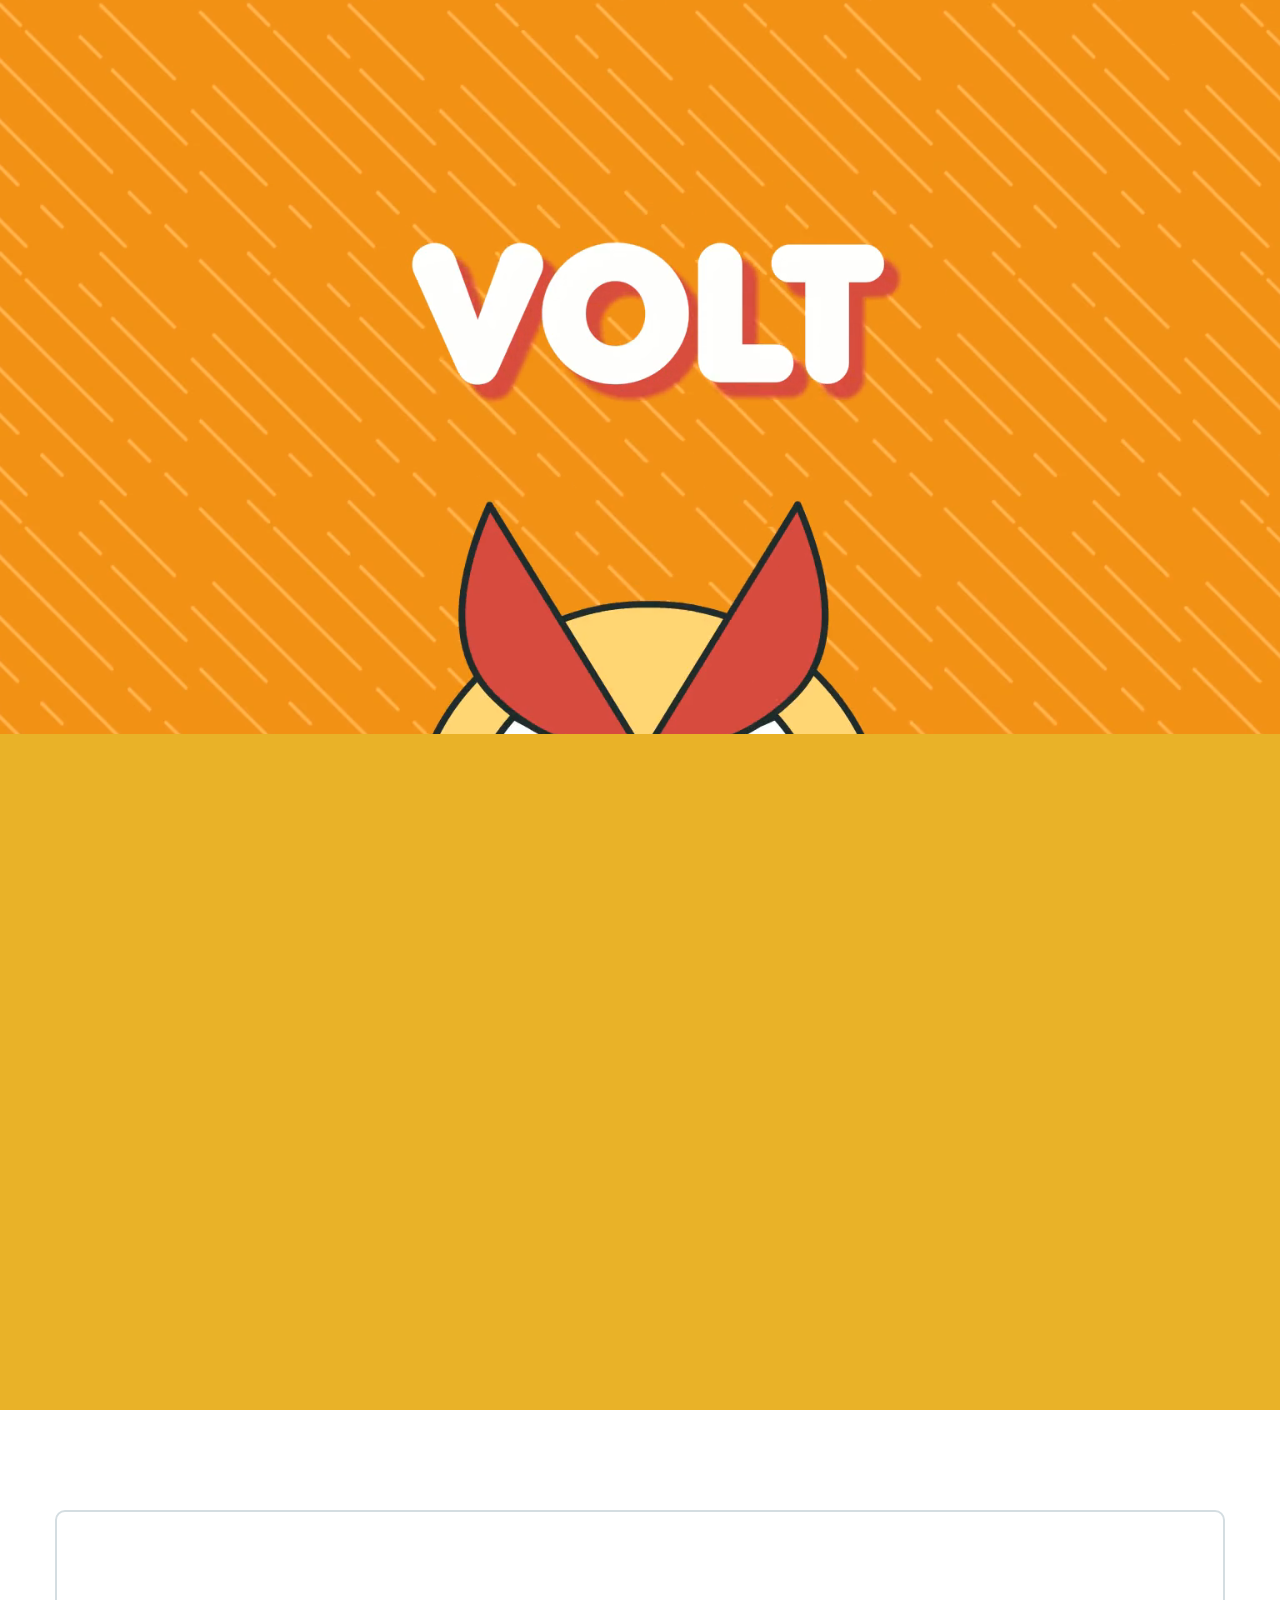
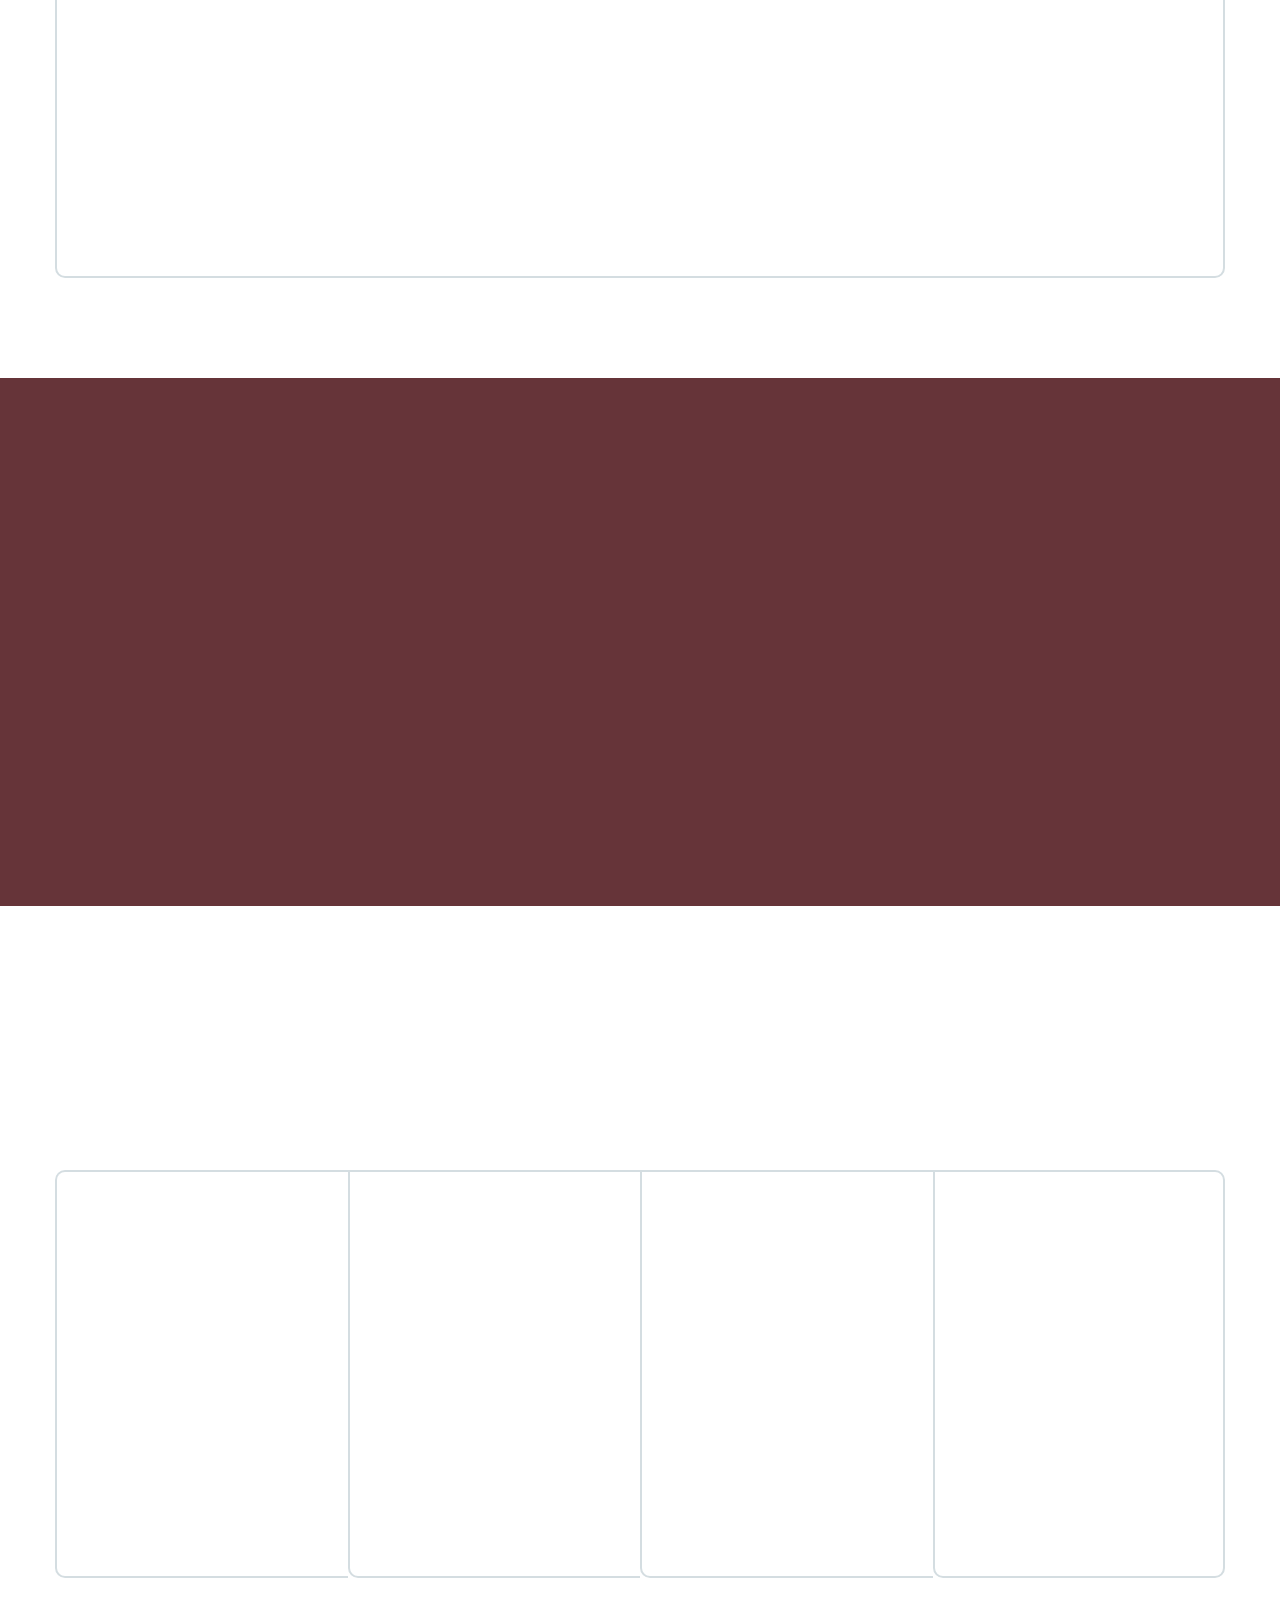
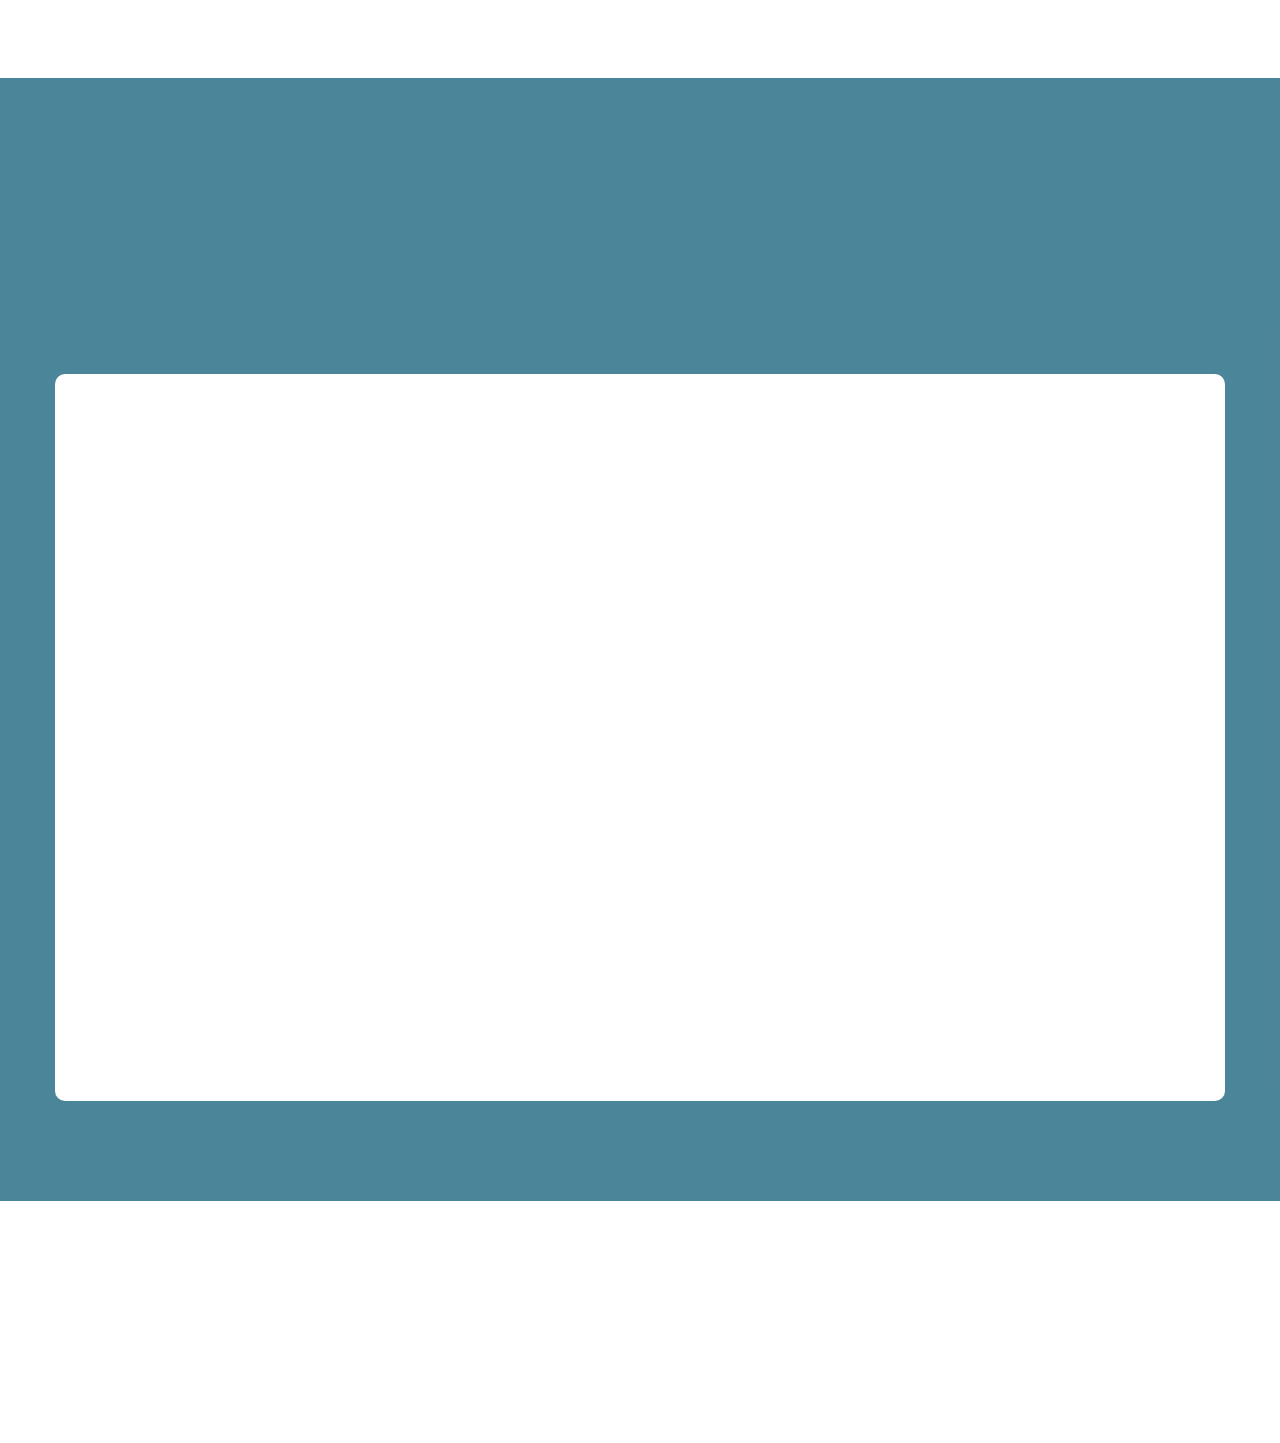
==== index.html @ 89c68f74 "Add files via upload" ====
<!DOCTYPE html>
<html lang="en">
<head>
<meta charset="utf-8" >
<title>Liga das Corujas</title>
<meta name="viewport" content="width=device-width, initial-scale=1">
<link rel="icon" href="i/favicon.png" type="image/x-icon">
<!-- Google Fonts -->
<link href="https://fonts.googleapis.com/css2?family=Encode+Sans:wght@100;200;300;400;500;600;700;800;900&family=Encode+Sans:wght@100;200;300;400;500;600;700;800;900&display=swap" rel="stylesheet">
<!-- Bootstrap 4.5.2 CSS -->
<link rel="stylesheet" href="https://stackpath.bootstrapcdn.com/bootstrap/4.5.2/css/bootstrap.min.css" integrity="sha384-JcKb8q3iqJ61gNV9KGb8thSsNjpSL0n8PARn9HuZOnIxN0hoP+VmmDGMN5t9UJ0Z" crossorigin="anonymous">
<!-- Slick 1.8.1 jQuery plugin CSS (Sliders) -->
<link rel="stylesheet" type="text/css" href="https://cdn.jsdelivr.net/npm/slick-carousel@1.8.1/slick/slick.css"/>
<!-- Fancybox 3 jQuery plugin CSS (Open images and video in popup) -->
<link rel="stylesheet" href="https://cdn.jsdelivr.net/gh/fancyapps/fancybox@3.5.7/dist/jquery.fancybox.min.css" />
<!-- AOS 2.3.4 jQuery plugin CSS (Animations) -->
<link href="https://unpkg.com/aos@2.3.4/dist/aos.css" rel="stylesheet">
<!-- FontAwesome CSS -->
<link rel="stylesheet" href="https://cdnjs.cloudflare.com/ajax/libs/font-awesome/5.13.0/css/all.min.css">
<!-- Startup CSS (Styles for all blocks) - Remove ".min" if you would edit a css code -->
<link href="css/style.css" rel="stylesheet" />
<!-- jQuery 3.5.1 -->
<script src="https://code.jquery.com/jquery-3.5.1.min.js"></script>
</head> 
<body>

<header class="pt-195 pb-110 bg-light header_1">
    <video class="bg_video" src="videos/vinheta-liga-final.mp4" autoplay loop playsinline muted></video>
    <nav class=" pt-30 pb-30 mt-30">
        <div class="container px-xl-0">
            <div class="row justify-content-center align-items-center f-18 medium">
                <div class="col-lg-3">
                    <a href="#" class="link img_link">
                        <img src="i/logo@100x.png" alt="Logo" class="img-fluid" data-aos="fade-down" data-aos-delay="1200">
                    </a>
                </div>
                <div class="col-lg-6 text-center" data-aos="fade-down" data-aos-delay="900">
                    <a href="#" class="link color-heading mx-15 bold">
                        Home
                    </a>
                    <a href="#habilidades" class="link color-heading mx-15">
                        Habilidades Desenvolvidas
                    </a>
                    <a href="#planos" class="link color-heading mx-15">
                        Planos
                    </a>
                    <a href="#equipe" class="link color-heading mx-15">
                        Equipe
                    </a>
                </div>
                <div class="col-lg-3 col-md-4 col-sm-6 d-flex justify-content-end align-items-center" data-aos="fade-down" data-aos-delay="1200">
                    <a href="#" class="link mr-20 color-heading">
                        Entre
                    </a>
                    <a href="#" class="btn sm action-1">
                        Cadastre-se
                    </a>
                </div>
            </div>
        </div>
    </nav>
    <div class="container mt-120 mb-100">
        <div class="mb-3 text-center d-block d-xl-none">
            <a href="#" class="link img_link">
                <img src="i/logo.svg" alt="Logo" class="img-fluid" data-aos="fade-down" data-aos-delay="0">
            </a>
        </div>
        <h1 class="big text-center" data-aos="fade-down" data-aos-delay="0">
            Liga das Corujas
        </h1>
<!--
        <div class="mw-600 mx-auto mt-30 f-22 color-heading text-center text-adaptive" data-aos="fade-down" data-aos-delay="300">
            Invente, tente, faça desafios incríveis
        </div>
-->
        <div class="mt-80 text-center buttons" data-aos="fade-down" data-aos-delay="600">
            <div>
                <a href="#saiba" class="link mt-15 action-1 f-18 medium">
                    Saiba Mais
                </a>
            </div>
        </div>
    </div>
</header>
    
<!-- Content 2 -->
<section id="saiba" class="pt-105 pb-95 bg-action-1 content_2">
    <div class="container px-xl-0 text-center">
        <div class="row justify-content-center">
            <div class="col-xl-8 col-lg-10">
                <h2 data-aos="fade-down" data-aos-delay="0">
                    Aquele Slogan que vende
                </h2>
            </div>
            <div class="col-xl-7 col-lg-9 col-md-10">
                <div class="mt-35 f-18 medium color-white op-7 text-adaptive" data-aos="fade-down" data-aos-delay="300">
                    Bem aqui para a pessoa não ter dúvida e listar todas as buzzwords necessárias para que a pessoa se comova e perceba que esse projeto tem tudo a ver com ela!
                    Bem aqui para a pessoa não ter dúvida e listar todas as buzzwords necessárias para que a pessoa se comova e perceba que esse projeto tem tudo a ver com ela!
                    Bem aqui para a pessoa não ter dúvida e listar todas as buzzwords necessárias para que a pessoa se comova e perceba que esse projeto tem tudo a ver com ela!
                </div>
                <div class="mt-35 f-18 medium color-white op-7 text-adaptive" data-aos="fade-down" data-aos-delay="300">
                    Bem aqui para a pessoa não ter dúvida e listar todas as buzzwords necessárias para que a pessoa se comova e perceba que esse projeto tem tudo a ver com ela!
                    Bem aqui para a pessoa não ter dúvida e listar todas as buzzwords necessárias para que a pessoa se comova e perceba que esse projeto tem tudo a ver com ela!
                    Bem aqui para a pessoa não ter dúvida e listar todas as buzzwords necessárias para que a pessoa se comova e perceba que esse projeto tem tudo a ver com ela!
                </div>
            </div>
        </div>
    </div>
</section>

<section class="pt-100 pb-100 bg-light text-center call_to_action_2">
    <div class="container px-xl-0">
        <div class="px-110 pt-80 pb-80 radius10 inner">
            <h2 class="mb-40 small" data-aos="fade-down" data-aos-delay="0">
                Pensamento inventido por meio das histórias mais bizarras e com aprendizado na prática!
            </h2>
            <div data-aos="fade-down" data-aos-delay="300">
                <a href="#" class="btn lg action-1">
                    Comece já por R$19
                </a>
            </div>
        </div>
    </div>
</section>

<section id="habilidades" class="pt-105 pb-45 bg-dark text-center feature_1">
    <div class="container px-xl-0">
        <div class="row justify-content-center">
            <div class="col-xl-10">
                <h2 class="mb-45 small color-white" data-aos="fade-down" data-aos-delay="0">
                    Habilidades Desenvolvidas
                </h2>
                <div class="row justify-content-center">
                    <div class="col-md-4 mb-50" data-aos="fade-down" data-aos-delay="300">
                        <i class="fas fa-briefcase f-60 action-3">
                        </i>
                        <div class="mt-20 mb-25 f-22 title color-white">
                            Se vira nos
                            <br>Trinta
                        </div>
                        <div class="color-heading text-adaptive">
                            Eu sou brasileiro e não desisto nunca né? Porque não dobrar a meta então!
                        </div>
                    </div>
                    <div class="col-md-4 mb-50" data-aos="fade-down" data-aos-delay="600">
                        <i class="fas fa-compress-arrows-alt f-60 action-3">
                        </i>
                        <div class="mt-20 mb-25 f-22 title color-white">
                            Lógica
                            <br>Gambiarrística
                        </div>
                        <div class="color-heading text-adaptive">
                            Aprenda um pouco do jeitinho brasileiro com quem saber fazer?
                        </div>
                    </div>
                    <div class="col-md-4 mb-50" data-aos="fade-down" data-aos-delay="900">
                        <i class="fas fa-desktop f-60 action-3">
                        </i>
                        <div class="mt-20 mb-25 f-22 title color-white">
                            Digital 
                            <br>Roots
                        </div>
                        <div class="color-heading text-adaptive">
                            Já que estamos aqui, vamos aprender essa joça também!
                        </div>
                    </div>
                </div>
            </div>
        </div>
    </div>
</section>
                    <!-- Pricing table 1 -->
<section id="planos"class="pt-105 pb-100 bg-light text-center pricing_table_1">
    <div class="container px-xl-0">
        <h2 class="small" data-aos="fade-down" data-aos-delay="0">
            Planos
        </h2>
        <div class="mt-15 mb-60 f-22 color-heading text-adaptive" data-aos="fade-down" data-aos-delay="300">
            Comece com o plano avoador. E siga dando asas a sua criatividade. Red Bull blablablá.
        </div>
        <div class="row align-items-start no-gutters">
            <div class="col-lg-3">
                <div class="pt-45 radius10 noradius_right noborder_right block">
                    <div class="f-22 title" data-aos="fade-down" data-aos-delay="0">
                        Passarinho
                    </div>
                    <div class="mt-10 mb-35 color-heading subtitle" data-aos="fade-down" data-aos-delay="0">
                        Forever Free
                    </div>
                    <div data-aos="fade-down" data-aos-delay="0">
                        <div class="d-inline-block f-58 relative price">
                            <span class="absolute f-16">
                                R$
                            </span>
                            <b>
                                0
                            </b>
                        </div>
                    </div>
                    <div data-aos="fade-down" data-aos-delay="0">
                        <a href="#" class="btn mt-40 mb-40 border-gray color-main">
                            Comece
                        </a>
                    </div>
                    <div class="item" data-aos="fade-down" data-aos-delay="0">
                        1 Invenção
                    </div>
                </div>
            </div>
            <div class="col-lg-3">
                <div class="pt-45 noborder_right block">
                    <div class="f-22 title" data-aos="fade-down" data-aos-delay="300">
                        Avoador
                    </div>
                    <div class="mt-10 mb-35 color-heading subtitle" data-aos="fade-down" data-aos-delay="300">
                        Perfeito para começar
                    </div>
                    <div data-aos="fade-down" data-aos-delay="300">
                        <div class="d-inline-block f-58 relative price">
                            <span class="absolute f-16">
                                R$
                            </span>
                            <b>
                                19
                            </b>
                        </div>
                    </div>
                    <div data-aos="fade-down" data-aos-delay="300">
                        <a href="#" class="btn mt-40 mb-40 action-1">
                            Comece já!
                        </a>
                    </div>
                    <div class="item" data-aos="fade-down" data-aos-delay="300">
                        10 Invenções
                    </div>
<!--
                    <div class="item" data-aos="fade-down" data-aos-delay="300">
                        Unlimited Projects
                    </div>
                    <div class="item" data-aos="fade-down" data-aos-delay="300">
                        Unlimited Ideas
                    </div>
-->
                </div>
            </div>
            <div class="col-lg-3">
                <div class="pt-45 noborder_right block">
                    <div class="f-22 title" data-aos="fade-down" data-aos-delay="600">
                        Santos Dumont
                    </div>
                    <div class="mt-10 mb-35 color-heading subtitle" data-aos="fade-down" data-aos-delay="600">
                        Cheio de desafios
                    </div>
                    <div data-aos="fade-down" data-aos-delay="600">
                        <div class="d-inline-block f-58 relative price">
                            <span class="absolute f-16">
                                R$
                            </span>
                            <b>
                                49
                            </b>
                        </div>
                    </div>
                    <div data-aos="fade-down" data-aos-delay="600">
                        <a href="#" class="btn mt-40 mb-40 border-gray color-main">
                            Comece agora
                        </a>
                    </div>
                    <div class="item" data-aos="fade-down" data-aos-delay="600">
                        100 Invenções
                    </div>
<!--
                    <div class="item" data-aos="fade-down" data-aos-delay="600">
                        Unlimited Projects
                    </div>
                    <div class="item" data-aos="fade-down" data-aos-delay="600">
                        Unlimited Users
                    </div>
                    <div class="item" data-aos="fade-down" data-aos-delay="600">
                        Unlimited Dates
                    </div>
-->
                </div>
            </div>
            <div class="col-lg-3">
                <div class="pt-45 radius10 noradius_left block">
                    <div class="f-22 title" data-aos="fade-down" data-aos-delay="900">
                        Corujão
                    </div>
                    <div class="mt-10 mb-35 color-heading subtitle" data-aos="fade-down" data-aos-delay="900">
                        Apenas Comece
                    </div>
                    <div data-aos="fade-down" data-aos-delay="900">
                        <div class="d-inline-block f-58 relative price">
                            <span class="absolute f-16">
                                R$
                            </span>
                            <b>
                                99
                            </b>
                        </div>
                    </div>
                    <div data-aos="fade-down" data-aos-delay="900">
                        <a href="#" class="btn mt-40 mb-40 border-gray color-main">
                            Apenas Comece
                        </a>
                    </div>
                    <div class="item" data-aos="fade-down" data-aos-delay="900">
                        Todas as invenções possíveis
                    </div>
<!--
                    <div class="item" data-aos="fade-down" data-aos-delay="900">
                        Unlimited Projects
                    </div>
                    <div class="item" data-aos="fade-down" data-aos-delay="900">
                        Unlimited Users
                    </div>
                    <div class="item" data-aos="fade-down" data-aos-delay="900">
                        Unlimited Dates
                    </div>
                    <div class="item" data-aos="fade-down" data-aos-delay="900">
                        Unlimited File Recovery
                    </div>
-->
                </div>
            </div>
        </div>
    </div>
</section>
    
<section id="equipe" class="pt-105 pb-100 bg-action-3 text-center color-filter-dark-4 team_2">
<!--                                            <section class="pt-105 pb-100 bg-action-3 text-center color-filter-dark-4 team_2" data-bg-src="i/fundo-textura-04.png" data-bg-src-2x="i/fundo-textura-04.png">-->
    <div class="container px-xl-0">
        <div class="row justify-content-center color-white">
            <div class="col-xl-8 col-lg-10">
                <h2 class="small" data-aos="fade-down" data-aos-delay="0">
                    Equipe
                </h2>
                <div class="mt-15 f-22 op-7 text-adaptive" data-aos="fade-down" data-aos-delay="0">
                    Festa estranha com gente muito esquisita,
                    <br>favor não alimentar nenhum dos designers.
                </div>
            </div>
        </div>
        <div class="mt-60 radius10 bg-light">
            <div class="row no-gutters">
                <div class="col-md-4 pt-65 pb-70" data-aos="fade-down" data-aos-delay="0">
                    <img src="i/Erica.webp" alt="" class="radius_full">
                    <div class="mt-30 mb-15 f-22 title">
                        Erica Ide Scopacasa
                    </div>
                    <div>
                        <a href="#" class="f-22 link color-heading mx-15" target="_blank">
                            <i class="fab fa-twitter">
                            </i>
                        </a>
                        <a href="#" class="f-22 link color-heading mx-15" target="_blank">
                            <i class="fab fa-facebook-square">
                            </i>
                        </a>
                        <a href="#" class="f-22 link color-heading mx-15" target="_blank">
                            <i class="fab fa-dribbble">
                            </i>
                        </a>
                    </div>
                </div>
                <div class="col-md-4 pt-65 pb-70 bordered" data-aos="fade-down" data-aos-delay="300">
                    <img src="i/Victor.webp" alt="" class="radius_full">
                    <div class="mt-30 mb-15 f-22 title">
                        Victor Ide Scopacasa
                    </div>
                    <div>
                        <a href="#" class="f-22 link color-heading mx-15" target="_blank">
                            <i class="fab fa-twitter">
                            </i>
                        </a>
                        <a href="#" class="f-22 link color-heading mx-15" target="_blank">
                            <i class="fab fa-facebook-square">
                            </i>
                        </a>
                        <a href="#" class="f-22 link color-heading mx-15" target="_blank">
                            <i class="fab fa-behance">
                            </i>
                        </a>
                    </div>
                </div>
                <div class="col-md-4 pt-65 pb-70" data-aos="fade-down" data-aos-delay="600">
                    <img src="i/Lisa.webp" alt="" class="radius_full">
                    <div class="mt-30 mb-15 f-22 title">
                        Lisandra Rodriguez
                    </div>
                    <div>
                        <a href="#" class="f-22 link color-heading mx-15" target="_blank">
                            <i class="fab fa-twitter">
                            </i>
                        </a>
                        <a href="#" class="f-22 link color-heading mx-15" target="_blank">
                            <i class="fab fa-git">
                            </i>
                        </a>
                    </div>
                </div>
            </div>
        </div>
<!--
        <div data-aos="fade-down" data-aos-delay="0">
            <a href="#" class="btn mt-70 border-transparent-white">
                View Our Team
            </a>
        </div>
-->
    </div>
</section>

                                <!-- Footer 1 -->
<footer class="pt-75 pb-65 bg-light text-center footer_1">
    <div class="container px-xl-0">
        <div class="row justify-content-between align-items-center lh-40 links">
            <div class="col-lg-4 col-sm-6 text-sm-right text-lg-left order-1 order-lg-0" data-aos="fade-down" data-aos-delay="300">
                <a href="#" class="link mr-15 color-main">
                    ligadascorujas@bugo.design
                </a>
<!--
                <a href="#" class="link mx-15 color-main">
                    Policy
                </a>
                <a href="#" class="link mx-15 color-main">
                    Terms
                </a>
-->
            </div>
            <div class="mb-10 mb-lg-0 col-lg-auto order-0">
                <a href="#" class="link img_link">
                    <img src="i/logo@100x.png" alt="Logo" class="img-fluid" data-aos="fade-down" data-aos-delay="0">
                </a>
            </div>
            <div class="col-lg-4 col-sm-6 text-sm-left text-lg-right order-2 order-lg-0" data-aos="fade-down" data-aos-delay="300">
<!--
                <a href="#" class="link mr-15 color-main">
                    Contacts
                </a>
-->
                <a href="#" class="mx-15 link color-main">
                    <i class="fab fa-twitter">
                    </i>
                </a>
                <a href="#" class="mx-15 link color-main">
                    <i class="fab fa-facebook-square">
                    </i>
                </a>
                <a href="#" class="ml-15 link color-main">
                    <i class="fab fa-instagram">
                    </i>
                </a>
            </div>
        </div>
<!--
        <div class="row justify-content-center">
            <div class="mt-10 col-xl-4 col-lg-5 col-md-6 col-sm-8" data-aos="fade-down" data-aos-delay="0">
                <div class="color-heading text-adaptive">
                    Be sure to take a look at our Terms of Use 
                    <br>and Privacy Policy
                </div>
            </div>
        </div>
-->
    </div>
</footer>

<!-- gReCaptcha popup (uncomment if you need a recaptcha integration) -->
<!--
<div class="bg-dark op-8 grecaptcha-overlay"></div>
<div class="bg-light radius10 w-350 h-120 px-20 pt-20 pb-20 grecaptcha-popup">
<div class="w-full h-full d-flex justify-content-center align-items-center">
    <div id="g-recaptcha" data-sitekey="PUT_YOUR_SITE_KEY_HERE"></div>
</div>
</div>
<script src="https://www.google.com/recaptcha/api.js?render=explicit" async defer></script>
-->
<!-- Bootstrap 4.5.2 JS -->
<script src="https://stackpath.bootstrapcdn.com/bootstrap/4.5.2/js/bootstrap.bundle.min.js"></script>
<!-- Fancybox 3 jQuery plugin JS (Open images and video in popup) -->
<script src="https://cdn.jsdelivr.net/gh/fancyapps/fancybox@3.5.7/dist/jquery.fancybox.min.js"></script>

<script type="text/javascript" src="https://maps.googleapis.com/maps/api/js?v=3&key=AIzaSyDP6Ex5S03nvKZJZSvGXsEAi3X_tFkua4U"></script>
<!-- Slick 1.8.1 jQuery plugin JS (Sliders) -->
<script type="text/javascript" src="https://cdn.jsdelivr.net/npm/slick-carousel@1.8.1/slick/slick.min.js"></script>
<!-- AOS 2.3.4 jQuery plugin JS (Animations) -->
<script src="https://unpkg.com/aos@2.3.4/dist/aos.js"></script>
<!-- Maskedinput jQuery plugin JS (Masks for input fields) -->
<script src="js/jquery.maskedinput.min.js"></script>
<!-- Startup JS (Custom js for all blocks) -->
<script src="js/script.js"></script>
</body>
</html>
---- css/style.css ----
@import 'framework.css';
/* THIS IS A FREE VERSION OF STARTUP! */
/* 
	Table of contents:
	1. Common styles
	2. Common responsive styles
	3. Headers
	4. Navigations
	5. Contents
	6. Testimonials
	7. Features
	8. Forms
	9. Call to Actions
	10. Teams
	11. Pricing Tables
	12. Contacts
	13. Showcases
	14. Footers
	15. Ecommerce
	16. Applications
*/
/* 1. Common styles */
body {
  font-family: 'Encode Sans', sans-serif;
  font-weight: 400;
  font-size: 16px;
  line-height: 26px;
  color: #023047;
  -webkit-font-smoothing: antialiased;
}
body.dev {
  background: #ccc;
  min-height: 10000px;
}

nav, header, section, footer {
  position: relative;
}

header, section, [data-bg-src], [data-bg-src-2x] {
  background-repeat: no-repeat;
  background-position: 50% 50%;
  background-size: cover;
}

header, section {
  overflow: hidden;
}

header nav {
  position: absolute;
  top: 0;
  left: 0;
  z-index: 1000;
}

nav {
  width: 100%;
}
nav.transparent {
  background: transparent;
}

a, button {
  cursor: pointer;
  transition: all 0.25s;
}
a:hover, button:hover {
  text-decoration: none;
}
a:active, a:focus, button:active, button:focus {
  text-decoration: none;
  outline: none;
}

button {
  border: none;
  outline: none !important;
}

input, textarea {
  border: 0;
  outline: none;
  background: transparent;
  color: #023047;
  resize: none;
}

label {
  margin-bottom: 0;
  font-weight: 400;
  cursor: pointer;
}

h1, h2, h3, h4, h5, h6 {
  -webkit-margin-before: 0;
  -webkit-margin-after: 0;
  margin: 0;
  font-weight: 800;
  font-family: Encode Sans, sans-serif;
}

h1, h2 {
  font-size: 58px;
  line-height: 70px;
}
h1.big, h2.big {
  font-size: 72px;
  line-height: 86px;
}
h1.small, h2.small {
  font-size: 42px;
  line-height: 52px;
  font-weight: 600;
}

h3 {
  font-size: 42px;
  line-height: 52px;
}

b, strong {
  font-weight: 700;
}

.alert {
  display: none;
  position: fixed;
  top: 50px;
  left: 50%;
  transform: translateX(-50%);
  width: 100%;
  max-width: 970px;
  z-index: 2000;
}
.alert-dismissable .close, .alert-dismissible .close {
  top: 0;
}

/* Change AOS plugin default settings */
[data-aos=fade-down] {
  transform: translate3d(0, -35px, 0);
}

[data-aos=fade-up] {
  transform: translate3d(0, 35px, 0);
}

/* Slick slider */
.slick-loading .slick-list {
  /* background: #fff url("../i/ajax-loader.gif") center center no-repeat; */
}

/* Arrows */
.slick-prev,
.slick-next {
  position: absolute;
  display: block;
  height: 32px;
  width: 32px;
  line-height: 0px;
  font-size: 0px;
  cursor: pointer;
  background: transparent;
  color: transparent;
  top: 50%;
  margin-top: -16px;
  padding: 0;
  border: none;
  outline: none;
  z-index: 1;
}
.slick-prev:hover, .slick-prev:focus,
.slick-next:hover,
.slick-next:focus {
  outline: none;
  background: transparent;
  color: transparent;
}
.slick-prev:hover:before, .slick-prev:focus:before,
.slick-next:hover:before,
.slick-next:focus:before {
  opacity: 0.5;
}
.slick-prev.slick-disabled:before,
.slick-next.slick-disabled:before {
  opacity: 0.3;
}
.slick-prev:before,
.slick-next:before {
  display: block;
  content: "";
  width: 32px;
  height: 32px;
  opacity: 1;
  transition: opacity 0.2s;
}

.slick-prev {
  left: 0;
}
[dir=rtl] .slick-prev {
  left: auto;
  right: 0;
}
.slick-prev:before {
  background: url(../i/slick-arrow-left.svg) no-repeat 0 50%;
}
[dir=rtl] .slick-prev:before {
  background: url(../i/slick-arrow-right.svg) no-repeat 100% 50%;
}

.slick-next {
  right: 0;
}
[dir=rtl] .slick-next {
  left: 0;
  right: auto;
}
.slick-next:before {
  background: url(../i/slick-arrow-right.svg) no-repeat 100% 50%;
}
[dir=rtl] .slick-next:before {
  background: url(../i/slick-arrow-left.svg) no-repeat 0 50%;
}

/* Dots */
.slick-dots {
  position: absolute;
  bottom: -25px;
  list-style: none;
  display: flex;
  flex-wrap: wrap;
  justify-content: center;
  align-items: center;
  text-align: center;
  padding: 0;
  margin: 0;
  left: 0;
  right: 0;
}
.slick-dots li {
  position: relative;
  display: inline-block;
  height: 10px;
  width: 10px;
  margin: 0 5px;
  padding: 0;
  cursor: pointer;
}
.slick-dots li button {
  box-sizing: border-box;
  border: 2px solid #FFFFFF;
  border-radius: 50%;
  background: transparent;
  display: block;
  height: 10px;
  width: 10px;
  padding: 0;
  outline: none;
  line-height: 0px;
  font-size: 0px;
  color: transparent;
  opacity: 0.3;
  cursor: pointer;
}
.slick-dots li button:hover {
  outline: none;
  opacity: 0.8;
}
.slick-dots li.slick-active button {
  background: #FFFFFF;
  opacity: 1;
}
.slick-dots li.slick-active button:hover {
  opacity: 1;
}

.slick-slide {
  outline: none;
}

/* Slick slider Dark arrows */
.arrows-dark .slick-prev:before {
  background: url(../i/slick-arrow-left-dark.svg) no-repeat 0 50%;
}
[dir=rtl] .arrows-dark .slick-prev:before {
  background: url(../i/slick-arrow-right-dark.svg) no-repeat 100% 50%;
}
.arrows-dark .slick-next:before {
  background: url(../i/slick-arrow-right-dark.svg) no-repeat 100% 50%;
}
[dir=rtl] .arrows-dark .slick-next:before {
  background: url(../i/slick-arrow-left-dark.svg) no-repeat 0 50%;
}

.container {
  position: relative;
}

::-moz-selection {
  background: #3ABBDA;
  color: #FFFFFF;
}

::-webkit-selection {
  background: #3ABBDA;
  color: #FFFFFF;
}

::selection {
  background: #3ABBDA;
  color: #FFFFFF;
}

/* 2. Common responsive styles */
/* Smaller than 1200px */
@media (max-width: 1199.98px) {
  header[class^=pt-], header[class*=" pt-"], section[class^=pt-], section[class*=" pt-"] {
    padding-top: 80px;
  }
  header[class^=pb-], header[class*=" pb-"], section[class^=pb-], section[class*=" pb-"] {
    padding-bottom: 80px;
  }

  h1 br, h2 br, h3 br, .text-adaptive br {
    display: none;
  }

  h1, h2 {
    font-size: 52px;
    line-height: 62px;
  }
  h1.big, h2.big {
    font-size: 62px;
    line-height: 72px;
  }
  h1.small, h2.small {
    font-size: 36px;
    line-height: 46px;
  }

  h3 {
    font-size: 36px;
    line-height: 46px;
  }

  .navigation_mobile {
    display: block;
  }
}
/* Smaller than 992px */
@media (max-width: 991.98px) {
  h1, h2 {
    font-size: 42px;
    line-height: 52px;
  }
  h1.big, h2.big {
    font-size: 52px;
    line-height: 62px;
  }
  h1.small, h2.small {
    font-size: 32px;
    line-height: 42px;
  }

  h3 {
    font-size: 32px;
    line-height: 42px;
  }

  .text-adaptive.f-24 {
    font-size: 22px;
    line-height: 32px;
  }
  .text-adaptive.f-22 {
    font-size: 20px;
    line-height: 30px;
  }
  .text-adaptive.f-20 {
    font-size: 18px;
    line-height: 28px;
  }

  .alert {
    top: 10px;
    left: 20px;
    right: 20px;
    transform: none;
    width: auto;
    padding-left: 40px;
  }
}
/* Smaller than 768px */
@media (max-width: 767.98px) {
  h1, h2 {
    font-size: 32px;
    line-height: 42px;
  }
  h1.big, h2.big {
    font-size: 42px;
    line-height: 52px;
  }
  h1.small, h2.small {
    font-size: 26px;
    line-height: 36px;
  }

  h3 {
    font-size: 26px;
    line-height: 36px;
  }

  .text-adaptive.f-24 {
    font-size: 20px;
    line-height: 30px;
  }
  .text-adaptive.f-22 {
    font-size: 18px;
    line-height: 28px;
  }
  .text-adaptive.f-20 {
    font-size: 16px;
    line-height: 26px;
  }
  .text-adaptive.f-18 {
    font-size: 16px;
    line-height: 26px;
  }

  .btn.lg {
    height: 50px;
    line-height: 50px;
    padding: 0 30px;
    font-size: 18px;
    font-weight: 500;
  }
  .btn.lg[class^=border-], .btn.lg[class*=" border-"] {
    line-height: 46px;
  }
  .btn.xl {
    height: 60px;
    line-height: 60px;
    padding: 0 35px;
    font-size: 18px;
    font-weight: 500;
  }
  .btn.xl[class^=border-], .btn.xl[class*=" border-"] {
    line-height: 56px;
  }

  .input.lg {
    height: 50px;
    font-size: 18px;
    font-weight: 500;
  }
}
/* Smaller than 576px */
@media (max-width: 575.98px) {
  h1, h2 {
    font-size: 26px;
    line-height: 36px;
  }
  h1.big, h2.big {
    font-size: 32px;
    line-height: 42px;
  }
  h1.small, h2.small {
    font-size: 22px;
    line-height: 32px;
  }

  .btn.xl {
    height: 50px;
    line-height: 50px;
    padding: 0 30px;
  }
  .btn.xl[class^=border-], .btn.xl[class*=" border-"] {
    line-height: 46px;
  }
}
/* 3. Headers */
@media (max-width: 767.98px) {
  .header_1 .text-adaptive {
    margin-top: 20px;
  }
  .header_1 .buttons {
    margin-top: 40px;
  }
}

@media (max-width: 767.98px) {
  .header_2 .text-adaptive {
    margin-top: 20px;
  }
  .header_2 form {
    margin-top: 40px;
  }
  .header_2 form .input {
    text-align: center;
    max-width: 100%;
    width: 100%;
  }
  .header_2 form .btn {
    margin-top: 15px;
  }
}

@media (max-width: 1199.98px) {
  .header_3 form {
    margin-top: 40px;
  }
}
@media (max-width: 575.98px) {
  .header_3 .input {
    margin-bottom: 20px;
  }
}

@media (max-width: 767.98px) {
  .header_4 .poster {
    margin-top: 30px;
  }
}

.header_5 .block_with_border {
  border-left: 2px solid rgba(125, 126, 129, 0.3);
  border-right: 2px solid rgba(125, 126, 129, 0.3);
}
@media (max-width: 991.98px) {
  .header_5 .block_with_border {
    border: none;
    padding: 0 15px;
  }
}
@media (max-width: 767.98px) {
  .header_5 .btn {
    margin-top: 30px;
  }
  .header_5 img {
    margin-bottom: 20px;
  }
}

@media (max-width: 767.98px) {
  .header_6 .btn_holder {
    margin-top: 30px;
    margin-bottom: 30px;
  }
}

.header_7 {
  overflow: hidden;
}
.header_7_bg {
  top: 0;
}
@media (max-width: 1199.98px) {
  .header_7_bg {
    margin-left: 600px;
  }
  .header_7 .inner {
    padding-top: 80px;
    padding-bottom: 80px;
  }
}
@media (max-width: 575.98px) {
  .header_7 .buttons {
    margin-top: 30px;
  }
  .header_7 .buttons .btn {
    margin: 0 auto 10px auto !important;
    display: block;
    max-width: 320px;
  }
}

.header_8 .slick-arrow {
  top: 50px;
}
@media (max-width: 1199.98px) {
  .header_8 .slick-arrow {
    top: 40px;
  }
}
@media (max-width: 991.98px) {
  .header_8 .slick-arrow {
    top: 35px;
  }
}
@media (max-width: 767.98px) {
  .header_8 .slick-arrow {
    top: 30px;
  }
  .header_8 .text-adaptive {
    margin-top: 15px;
  }
}
@media (max-width: 575.98px) {
  .header_8 .slider {
    padding: 0;
  }
  .header_8 .slick-arrow {
    display: none !important;
  }
}

@media (max-width: 991.98px) {
  .header_9 .left {
    padding-top: 40px;
  }
}

.header_10 .videos .fa-play {
  position: absolute;
  left: 50%;
  top: 50%;
  transform: translate(-50%, -50%);
}
@media (max-width: 1199.98px) {
  .header_10 .btn, .header_10 .videos {
    margin-top: 50px;
  }
}
@media (max-width: 767.98px) {
  .header_10 .videos {
    margin-top: 20px;
  }
  .header_10 .videos .text-adaptive {
    width: auto;
    margin: 0 auto;
  }
  .header_10 .image {
    margin: 0 auto;
    margin-bottom: 15px;
  }
}

.header_menu_11 .btn {
  min-width: 80px;
}

@media (max-width: 469.98px) {
  .header_11 .buttons {
    margin-top: 20px;
    display: block !important;
  }
  .header_11 .buttons .btn, .header_11 .buttons .link {
    vertical-align: baseline;
    margin-left: 0;
    margin-top: 20px;
  }
}

@media (max-width: 991.98px) {
  .header_12 .logo {
    margin-bottom: 15px;
  }
}

@media (max-width: 575.98px) {
  .header_13 .text-adaptive {
    margin-top: 10px;
  }
}

.header_14 .separate:before {
  content: " ";
  width: 100%;
  position: absolute;
  left: 0;
  top: 50%;
  transform: translateY(-50%);
  border-bottom: 2px solid #e2e3e4;
}
@media (max-width: 991.98px) {
  .header_14 .text-adaptive {
    margin-top: 10px;
  }
  .header_14 a.btn {
    margin-top: 20px;
  }
  .header_14 form {
    margin-top: 40px;
  }
}
@media (max-width: 575.98px) {
  .header_14 form {
    padding-left: 40px;
    padding-right: 40px;
  }
}
@media (max-width: 374.98px) {
  .header_14 form {
    padding-left: 20px;
    padding-right: 20px;
  }
}
@media (max-width: 359.98px) {
  .header_14 label {
    font-size: 14px;
  }
}

.header_15 .separate {
  position: absolute;
  top: 0;
  width: 2px;
}
.header_15 .separate:nth-of-type(1) {
  left: 0;
}
.header_15 .separate:nth-of-type(2) {
  right: 0;
}
@media (max-width: 767.98px) {
  .header_15 h1 {
    margin-bottom: 15px;
  }
  .header_15 .btn {
    margin-top: 30px;
  }
  .header_15 .blocks {
    margin-top: 20px;
  }
}

.header_16 {
  background-position: 50% 100%;
  overflow: hidden;
}
@media (max-width: 991.98px) {
  .header_16 .blocks {
    margin-top: 20px;
  }
}
@media (max-width: 767.98px) {
  .header_16 .img {
    max-width: 100%;
    margin: 0;
  }
  .header_16 .blocks .title {
    margin-top: 15px;
    margin-bottom: 15px;
  }
}

.header_19 .slick-dots {
  width: 10px;
  height: auto;
  left: 0;
  bottom: 0;
  top: 0;
  display: flex;
  flex-direction: column;
  justify-content: center;
  align-items: center;
}
.header_19 .slick-dots li {
  margin: 5px auto;
}
.header_19 .slick-dots li button {
  border: none;
  background: #e2e3e4;
}
.header_19 .slick-dots li.slick-active button {
  background: #e86664;
}
@media (max-width: 991.98px) {
  .header_19 .btn {
    margin-top: 40px;
  }
  .header_19 .inner {
    padding-left: 30px;
  }
}
@media (max-width: 767.98px) {
  .header_19 .slider {
    margin-top: 30px;
  }
  .header_19 .slick-dots {
    width: auto;
    top: auto;
    right: 0;
    bottom: -40px;
    flex-direction: row;
  }
  .header_19 .slick-dots li {
    margin: 0 5px;
  }
  .header_19 .inner {
    margin-top: 40px;
    padding-left: 0;
  }
  .header_19 .inner .text-adaptive {
    margin-top: 15px;
  }
}

@media (max-width: 767.98px) {
  .header_20 h1 {
    margin-top: 10px;
  }
  .header_20 .text-adaptive {
    margin-top: 15px;
  }
}
@media (max-width: 575.98px) {
  .header_20 .img {
    margin-bottom: 40px;
    max-height: 70vh;
  }
}

@media (max-width: 991.98px) {
  .header_21 .buttons {
    margin-top: 50px;
    margin-bottom: 20px;
  }
}

@media (max-width: 767.98px) {
  .header_22 .text-adaptive {
    margin-top: 10px;
    margin-bottom: 40px;
  }
  .header_22 .socials {
    margin-top: 40px;
  }
  .header_22 .socials .title {
    margin-bottom: 15px;
  }
  .header_22 .socials .btn {
    margin-left: 10px;
    margin-right: 10px;
  }
  .header_22 .socials .btn:first-of-type {
    margin-left: 0;
  }
  .header_22 .socials .btn:last-of-type {
    margin-right: 0;
  }
}


/* 4. Navigations */
@media (max-width: 1199.98px) {
  .navigation_2 a {
    margin: 0 15px;
  }
  .navigation_2 .dropdown a {
    margin: 0;
  }
}

/* 5. Contents */
@media (max-width: 767.98px) {
  .content_1 h2 {
    margin-top: 10px;
  }
}

@media (max-width: 991.98px) {
  .content_2 .text-adaptive {
    margin-top: 15px;
  }
}

/* 6. Testimonials */
@media (max-width: 767.98px) {
  .testimonial_2 .text-adaptive {
    margin-top: 10px;
    margin-bottom: 25px;
  }
}

/* 7. Features */
@media (max-width: 1199.98px) {
  .feature_1[class^=pb-], .feature_1[class*=" pb-"] {
    padding-bottom: 30px;
  }
}
@media (max-width: 767.98px) {
  .feature_1 .title {
    margin-top: 10px;
    margin-bottom: 10px;
  }
  .feature_1 .title br {
    display: none;
  }
}

@media (max-width: 1199.98px) {
  .feature_2[class^=pb-], .feature_2[class*=" pb-"] {
    padding-bottom: 30px;
  }
  .feature_2 .description {
    margin-top: 20px;
  }
}

/* 8. Forms */
@media (max-width: 467.98px) {
  .form_1 h2 {
    margin-bottom: 20px;
  }
  .form_1 form {
    padding: 30px;
  }
}
@media (max-width: 359.98px) {
  .form_1 form {
    padding: 30px 20px;
  }
}

.form_2 .img_holder img {
  left: 50%;
  top: 0;
  transform: translateX(-50%);
}
@media (max-width: 1199.98px) {
  .form_2 form {
    padding: 80px 0;
  }
  .form_2 .buttons {
    margin-top: 10px;
  }
  .form_2 button {
    margin-right: 0px;
    width: 100%;
  }
}
@media (max-width: 575.98px) {
  .form_2 form {
    max-width: 290px;
    margin: 0 auto;
  }
}

/* 9. Call to Actions */
@media (max-width: 767.98px) {
  .call_to_action_1 .description {
    margin: 10px 0 30px 0;
  }
  .call_to_action_1 .btn {
    margin-bottom: 15px;
  }
}

.call_to_action_2 .inner {
  border: 2px solid #D4DDE1;
}
@media (max-width: 991.98px) {
  .call_to_action_2 .inner {
    padding: 40px 30px;
  }
}
@media (max-width: 575.98px) {
  .call_to_action_2 .inner {
    padding: 30px 20px;
  }
}

/* 10. Teams */
.team_1 .block {
  border: 2px solid #D4DDE1;
}
.team_1 .block_socials {
  border-top: 2px solid #D4DDE1;
}
.team_1 .block_socials .border_right {
  border-right: 2px solid #D4DDE1;
}

.team_2 .bordered {
  border-left: 2px solid #D4DDE1;
  border-right: 2px solid #D4DDE1;
}
@media (max-width: 767.98px) {
  .team_2 .bordered {
    border: none;
    border-top: 2px solid #D4DDE1;
    border-bottom: 2px solid #D4DDE1;
  }
}

/* 11. Pricing Tables */
.pricing_table_1 .block {
  border: 2px solid #D4DDE1;
  border-bottom-left-radius: 10px;
}
.pricing_table_1 .block.noborder_right {
  border-right: none;
}
.pricing_table_1 .item {
  padding: 16px 0 14px 0;
  border-top: 2px solid #D4DDE1;
}
.pricing_table_1 .price span.absolute {
  top: 5px;
  left: -15px;
}
@media (max-width: 991.98px) {
  .pricing_table_1[class^=pb-], .pricing_table_1[class*=" pb-"] {
    padding-bottom: 30px;
  }
  .pricing_table_1 .block {
    margin: 0 auto 50px auto;
    max-width: 300px;
    border-radius: 10px;
  }
  .pricing_table_1 .block.noborder_right {
    border-right: 2px solid #D4DDE1;
  }
}

/* 12. Contacts */
.contact_1 textarea.input {
  height: 170px;
}
.contact_1 .separate {
  position: relative;
}
.contact_1 .separate:before, .contact_1 .separate:after {
  content: " ";
  display: block;
  position: absolute;
  width: calc(100% / 2 - 60px);
  left: 0;
  top: 50%;
  border-bottom: 1px solid rgba(255, 255, 255, 0.2);
}
.contact_1 .separate:after {
  left: auto;
  right: 0;
}

.contact_2 textarea.input {
  height: 170px;
}

/* 13. Showcases */
.showcase_1 .block a:hover {
  opacity: 0.8;
}
@media (max-width: 991.98px) {
  .showcase_1 .description {
    margin: 10px 0 0 0;
  }
}

.showcase_2 a:hover {
  opacity: 0.8;
}

/* 14. Footers */
@media (max-width: 575.98px) {
  .footer_1 .links a {
    margin: 0 10px;
  }
}

/* 15. Ecommerce */
.ecommerce_1 .product .img_link img {
  transition: all 0.25s;
}
.ecommerce_1 .product .img_link:hover img {
  opacity: 0.8;
}
.ecommerce_1 .product .btn {
  left: 0;
  bottom: 0;
}
@media (max-width: 1199.98px) {
  .ecommerce_1 .main_info .btn {
    margin-top: 30px;
  }
}

.ecommerce_2 .product {
  border: 2px solid #D4DDE1;
}
.ecommerce_2 .product.big {
  min-height: calc(100% - 30px);
}
.ecommerce_2 .product.big ul {
  column-count: 2;
}
.ecommerce_2 .product li {
  list-style: none;
  position: relative;
}
.ecommerce_2 .product li:before {
  content: "";
  display: block;
  position: absolute;
  top: 11px;
  left: -10px;
  width: 4px;
  height: 4px;
  border-radius: 100%;
  background: #7A919C;
}
@media (max-width: 575.98px) {
  .ecommerce_2 .product {
    max-width: 290px;
    padding: 20px 20px 30px 20px;
  }
  .ecommerce_2 .product.big ul {
    column-count: 1;
  }
  .ecommerce_2 .product .left {
    margin-right: 0;
  }
  .ecommerce_2 .product img {
    width: 100%;
    max-width: 100%;
  }
}

/* 16. Applications */
@media (max-width: 767.98px) {
  .application_2 .application_2_left_img {
    max-height: 50vh;
  }
}
.application_2 .with_borders:nth-of-type(1) {
  border-bottom: 2px solid #EBEAED;
  border-right: 2px solid #EBEAED;
}
.application_2 .with_borders:nth-of-type(2) {
  border-bottom: 2px solid #EBEAED;
  border-right: 2px solid #EBEAED;
}
.application_2 .with_borders:nth-of-type(3) {
  border-bottom: 2px solid #EBEAED;
}
.application_2 .with_borders:nth-of-type(4) {
  border-right: 2px solid #EBEAED;
}
.application_2 .with_borders:nth-of-type(5) {
  border-right: 2px solid #EBEAED;
}
@media (max-width: 991.98px) {
  .application_2 .with_borders:nth-of-type(2) {
    border-right: none;
  }
  .application_2 .with_borders:nth-of-type(3) {
    border-right: 2px solid #EBEAED;
    padding-top: 35px;
  }
  .application_2 .with_borders:nth-of-type(4) {
    border-right: none;
    border-bottom: 2px solid #EBEAED;
  }
}
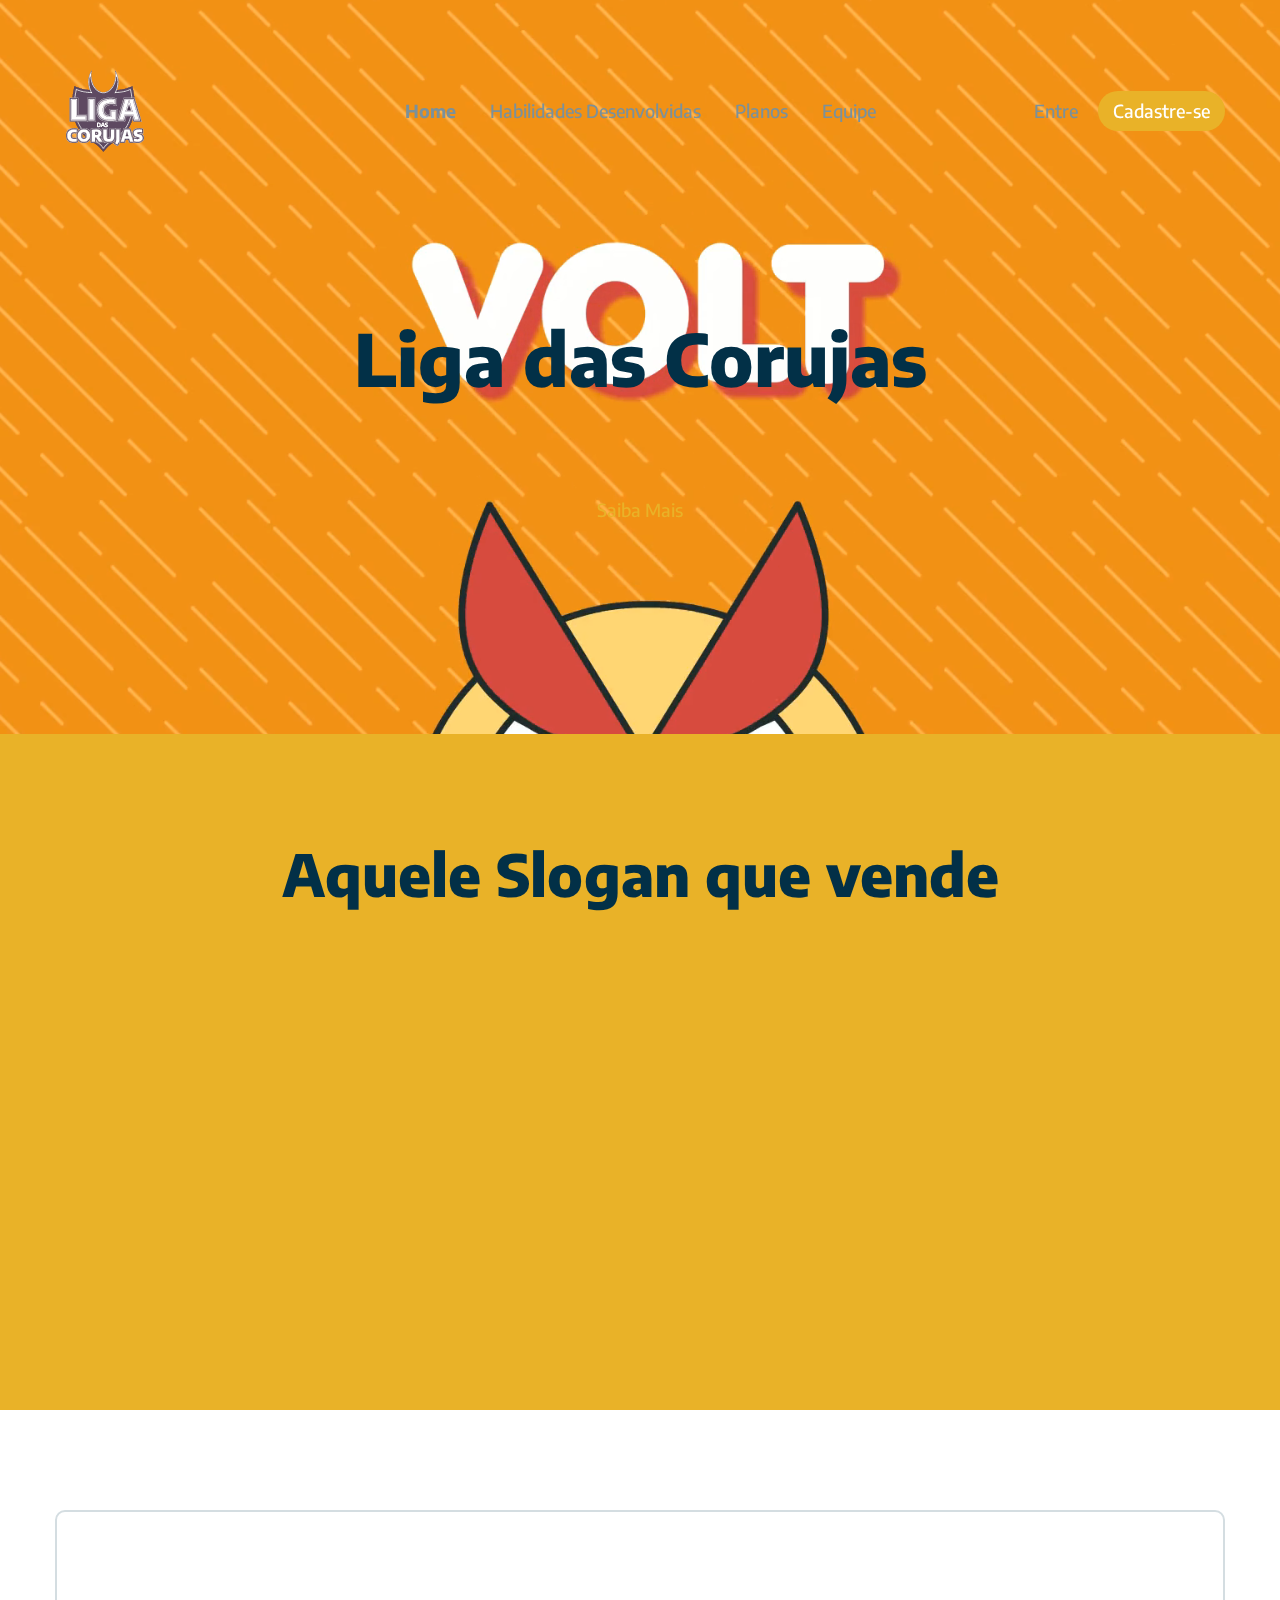
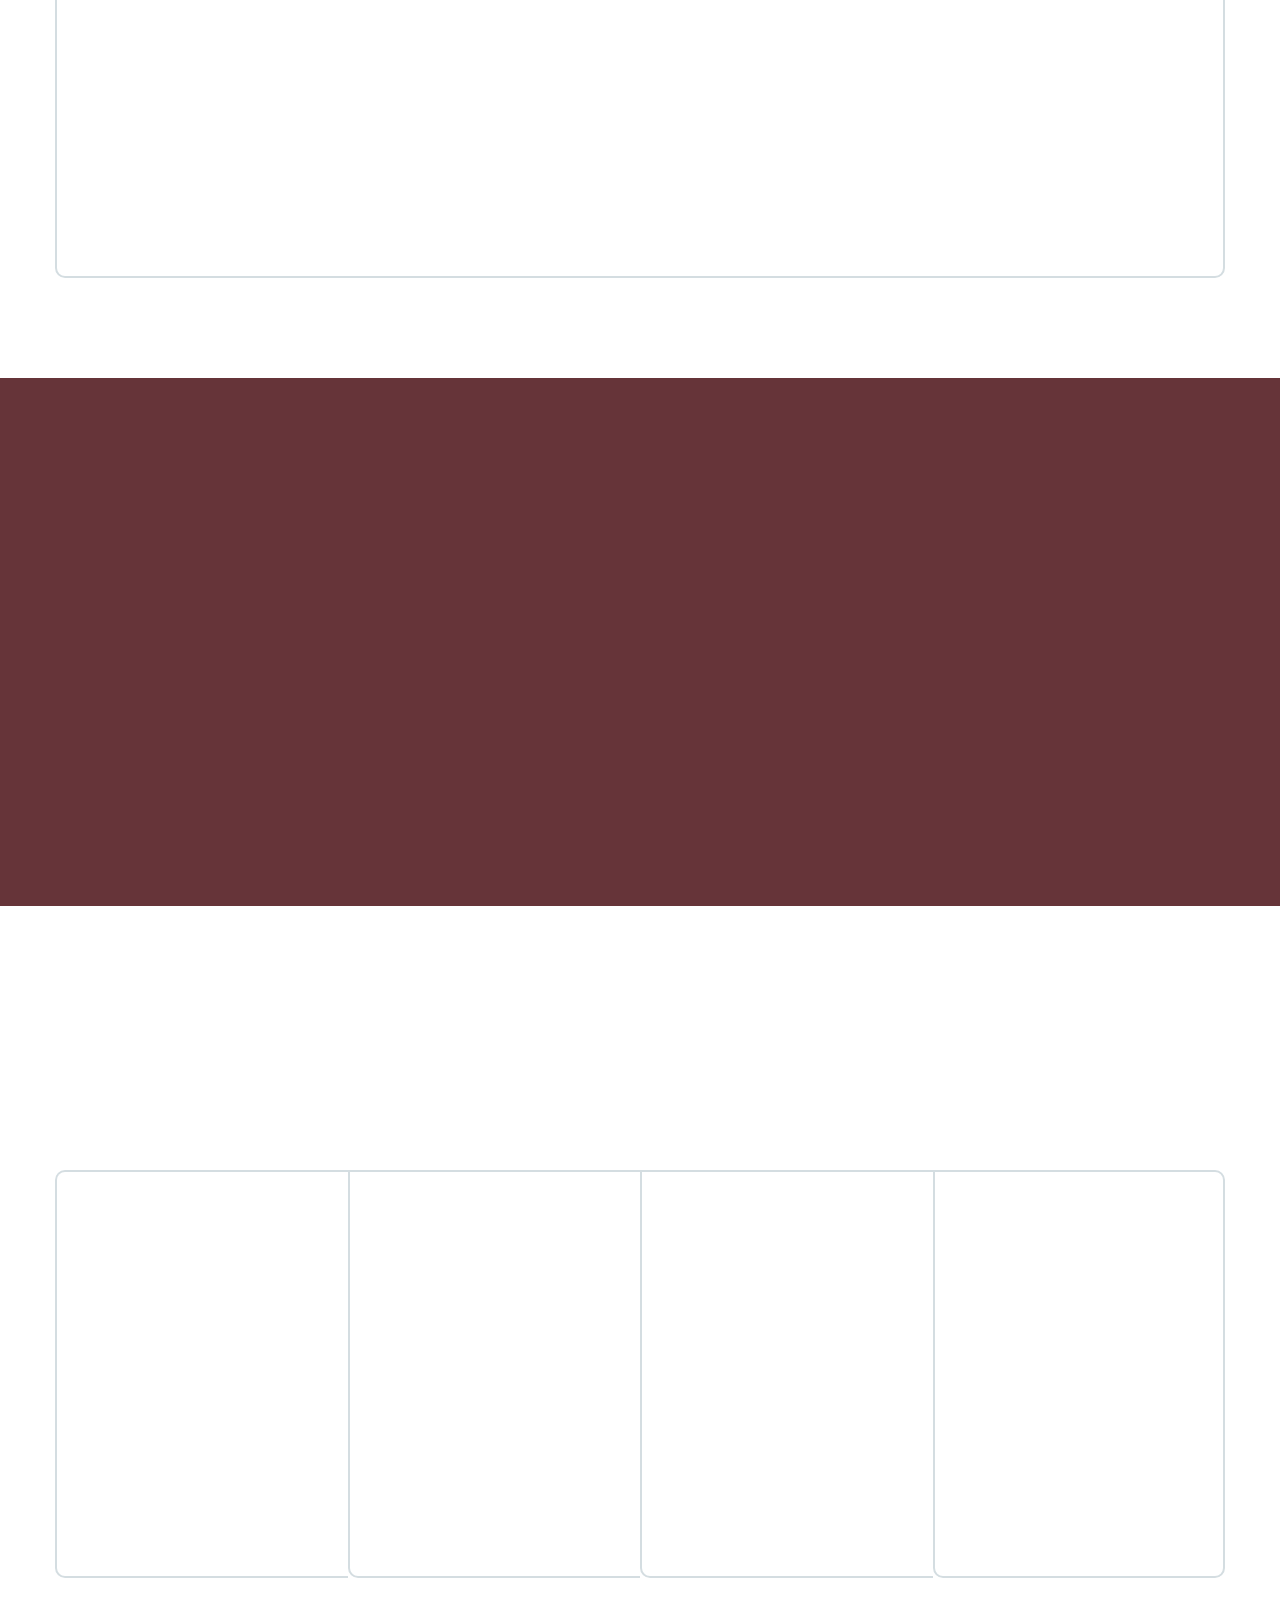
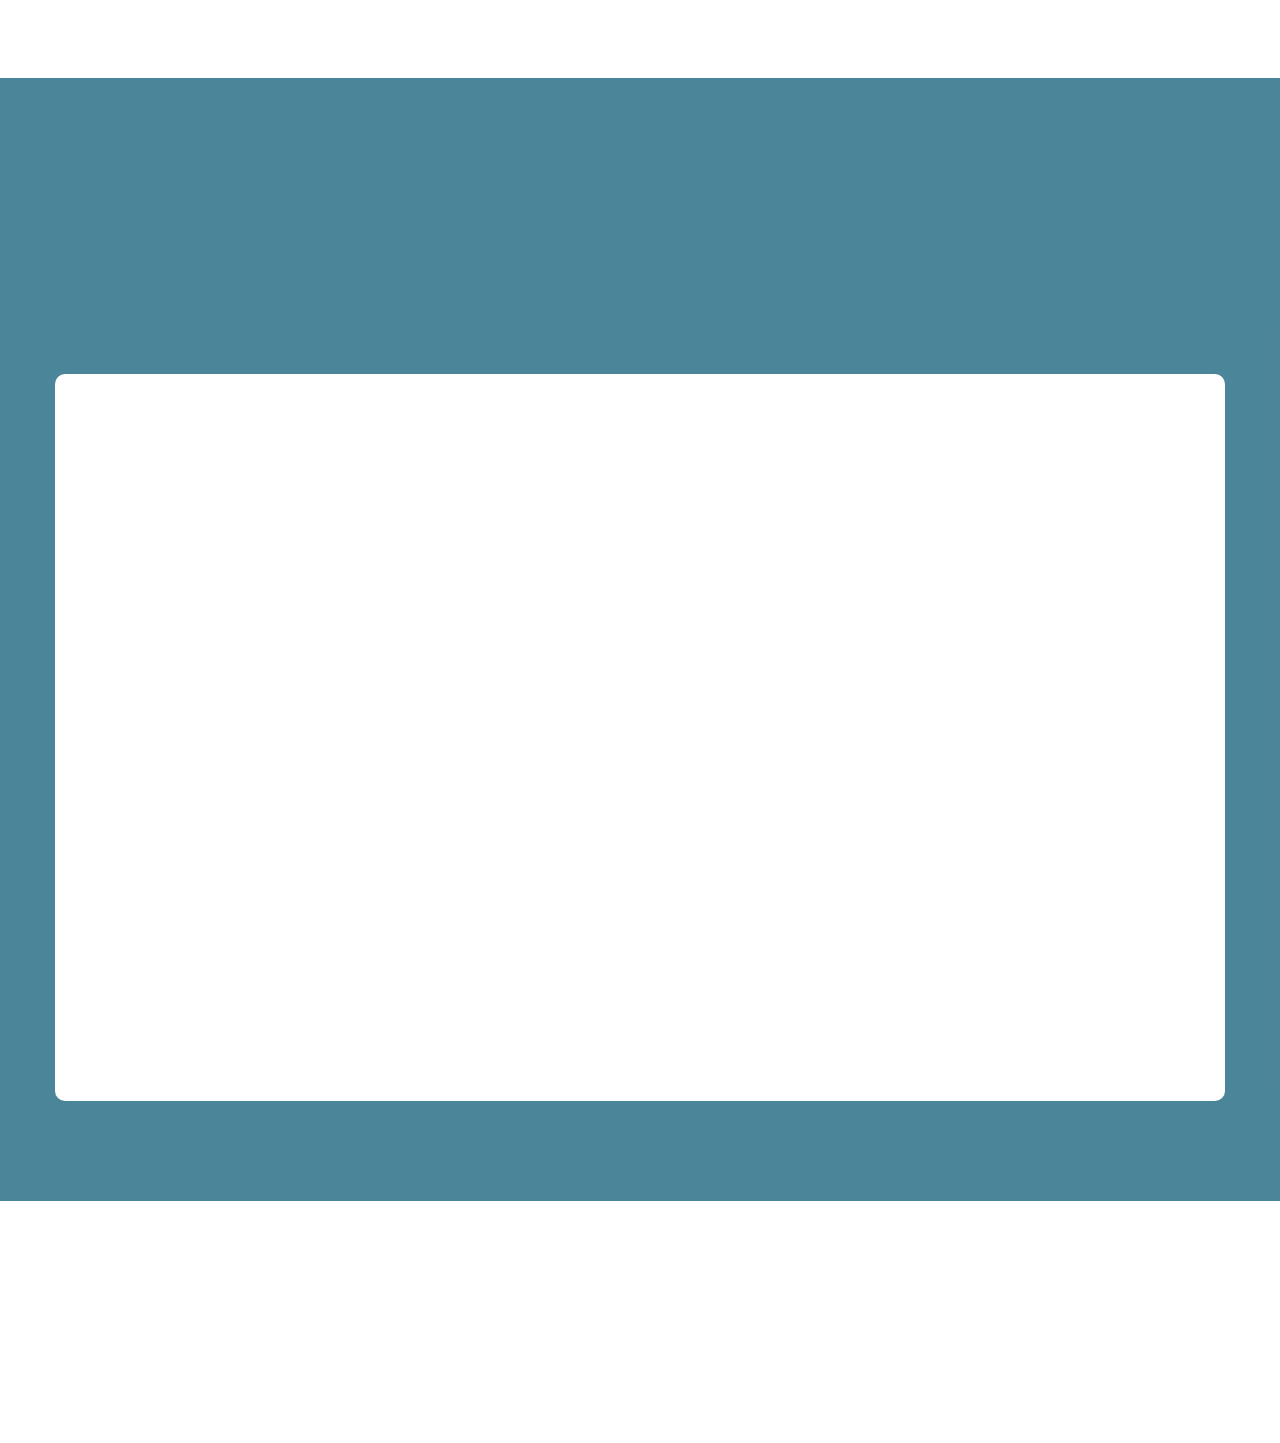
==== commit 2be64841: "Update index.html" ====
--- a/index.html
+++ b/index.html
@@ -49,7 +49,7 @@
                     </a>
                 </div>
                 <div class="col-lg-3 col-md-4 col-sm-6 d-flex justify-content-end align-items-center" data-aos="fade-down" data-aos-delay="1200">
-                    <a href="#" class="link mr-20 color-heading">
+                    <a href="entre.html" class="link mr-20 color-heading">
                         Entre
                     </a>
                     <a href="#" class="btn sm action-1">
@@ -492,4 +492,4 @@
 <!-- Startup JS (Custom js for all blocks) -->
 <script src="js/script.js"></script>
 </body>
-</html>+</html>
